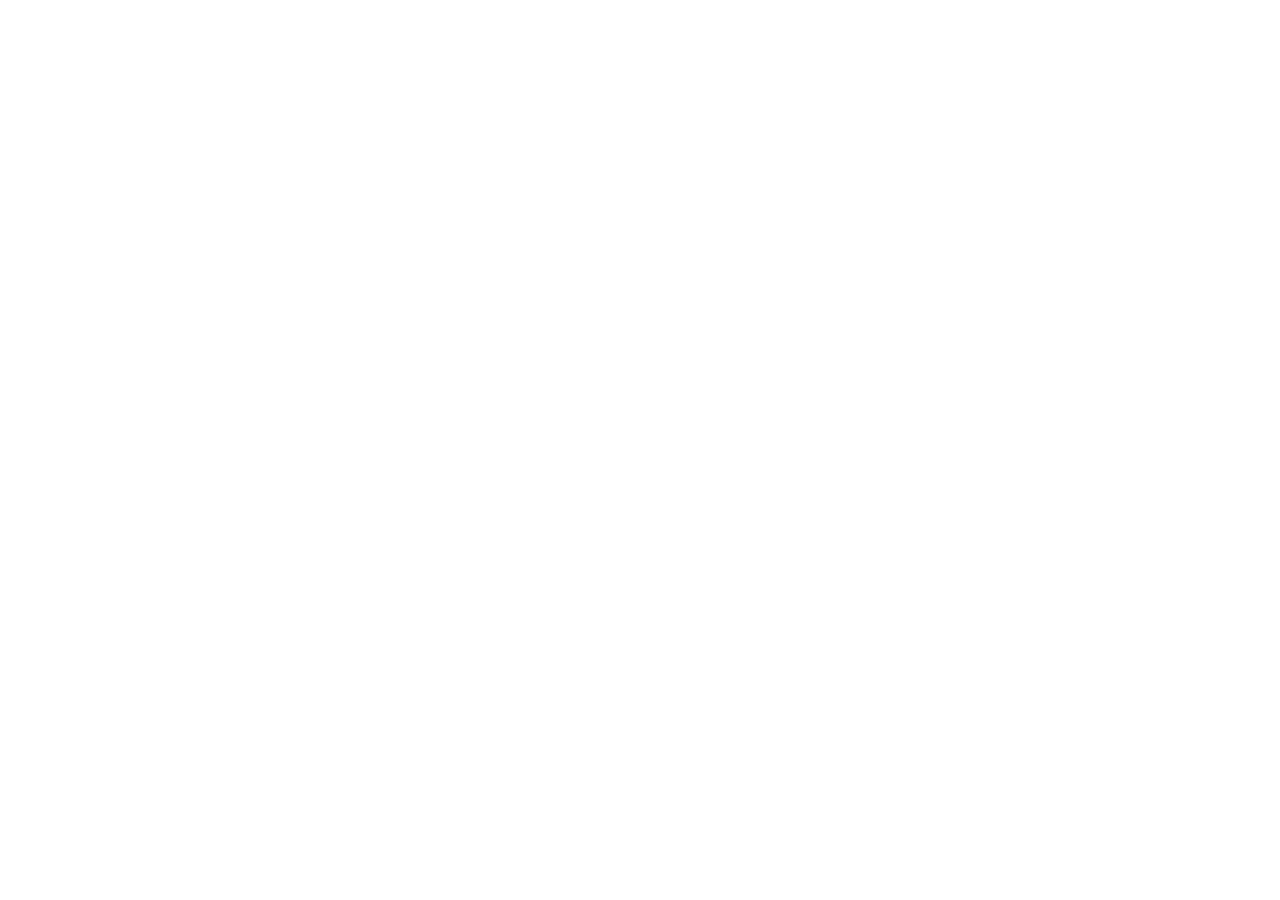
==== login.html @ bcc82eb4 "init project" ====
<!DOCTYPE html>
<html lang="zh-CN">

<head>
    <meta charset="UTF-8">
    <meta name="viewport" content="width=device-width, initial-scale=1.0">
    <title>Document</title>
</head>

<body>

</body>

</html>
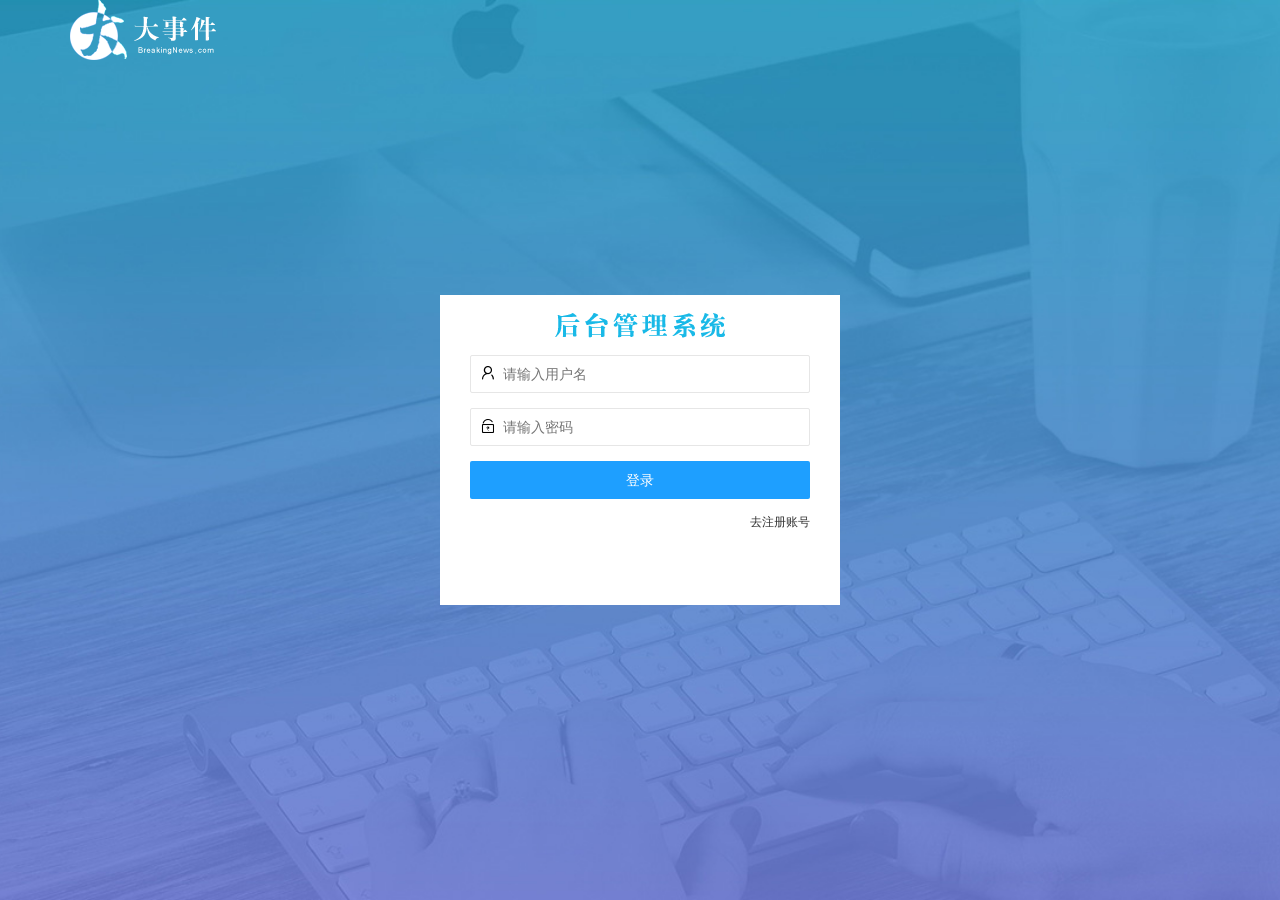
==== commit 9f2fa0ef: "创建注册登录界面" ====
--- a/login.html
+++ b/login.html
@@ -4,11 +4,78 @@
 <head>
     <meta charset="UTF-8">
     <meta name="viewport" content="width=device-width, initial-scale=1.0">
-    <title>Document</title>
+    <title>大事件-登录/注册</title>
+    <!-- 导入layui的样式表 -->
+    <link rel="stylesheet" href="/assets/lib/layui/css/layui.css">
+    <!-- 导入自己的样式表 -->
+    <link rel="stylesheet" href="/assets/css/login.css">
 </head>
 
 <body>
+    <!-- 头部的logo区域 -->
+    <div class="layui-main">
+        <img src="/assets/images/logo.png" alt="" />
+    </div>
+    <!-- 登录注册区域 -->
+    <div class="loginAndRegBox">
+        <div class="title-box"></div>
+        <!-- 登录的div -->
+        <div class="login-box">
+            <!-- 登录的表单 -->
+            <form class="layui-form" action="">
+                <!-- 用户名 -->
+                <div class="layui-form-item">
+                    <i class="layui-icon layui-icon-username"></i>
+                    <input type="text" name="username" required lay-verify="required" placeholder="请输入用户名" autocomplete="off" class="layui-input">
+                </div>
+                <!-- 密码框 -->
+                <div class="layui-form-item">
+                    <i class="layui-icon layui-icon-password"></i>
+                    <input type="password" name="password" required lay-verify="required" placeholder="请输入密码" autocomplete="off" class="layui-input">
+                </div>
+                <!-- 登录按钮 -->
+                <div class="layui-form-item">
+                    <button class="layui-btn layui-btn-fluid  layui-btn-normal" lay-submit>登录</button>
+                </div>
+                <div class="layui-form-item links">
+                    <a href="javascript:;" id="link_reg">去注册账号</a>
+                </div>
+            </form>
+        </div>
+        <!-- 注册的div -->
+        <div class="reg-box">
+            <!-- 注册的表单 -->
+            <form class="layui-form" action="">
+                <!-- 用户名 -->
+                <div class="layui-form-item">
+                    <i class="layui-icon layui-icon-username"></i>
+                    <input type="text" name="username" required lay-verify="required" placeholder="请输入用户名" autocomplete="off" class="layui-input">
+                </div>
+                <!-- 密码框 -->
+                <div class="layui-form-item">
+                    <i class="layui-icon layui-icon-password"></i>
+                    <input type="password" name="password" required lay-verify="required" placeholder="请输入密码" autocomplete="off" class="layui-input">
+                </div>
+                <!-- 密码确认框 -->
+                <div class="layui-form-item">
+                    <i class="layui-icon layui-icon-password"></i>
+                    <input type="password" name="repassword" required lay-verify="required" placeholder="再次确认密码" autocomplete="off" class="layui-input">
+                </div>
+                <!-- 注册按钮 -->
+                <div class="layui-form-item">
+                    <button class="layui-btn layui-btn-fluid  layui-btn-normal" lay-submit>注册</button>
+                </div>
+                <div class="layui-form-item links">
+                    <a href="javascript:;" id="link_login">去登录</a>
+                </div>
+            </form>
 
+        </div>
+    </div>
+    <!-- 引入jquery文件 -->
+    <script src="/assets/lib/jquery.js"></script>
+    <!-- 引入自己的javascript文件 -->
+    <script src="/assets/js/login.js"></script>
 </body>
 
 </html>
--- a/assets/lib/layui/css/layui.css
+++ b/assets/lib/layui/css/layui.css
@@ -0,0 +1,2 @@
+/** layui-v2.5.5 MIT License By https://www.layui.com */
+ .layui-inline,img{display:inline-block;vertical-align:middle}h1,h2,h3,h4,h5,h6{font-weight:400}.layui-edge,.layui-header,.layui-inline,.layui-main{position:relative}.layui-body,.layui-edge,.layui-elip{overflow:hidden}.layui-btn,.layui-edge,.layui-inline,img{vertical-align:middle}.layui-btn,.layui-disabled,.layui-icon,.layui-unselect{-moz-user-select:none;-webkit-user-select:none;-ms-user-select:none}.layui-elip,.layui-form-checkbox span,.layui-form-pane .layui-form-label{text-overflow:ellipsis;white-space:nowrap}.layui-breadcrumb,.layui-tree-btnGroup{visibility:hidden}blockquote,body,button,dd,div,dl,dt,form,h1,h2,h3,h4,h5,h6,input,li,ol,p,pre,td,textarea,th,ul{margin:0;padding:0;-webkit-tap-highlight-color:rgba(0,0,0,0)}a:active,a:hover{outline:0}img{border:none}li{list-style:none}table{border-collapse:collapse;border-spacing:0}h4,h5,h6{font-size:100%}button,input,optgroup,option,select,textarea{font-family:inherit;font-size:inherit;font-style:inherit;font-weight:inherit;outline:0}pre{white-space:pre-wrap;white-space:-moz-pre-wrap;white-space:-pre-wrap;white-space:-o-pre-wrap;word-wrap:break-word}body{line-height:24px;font:14px Helvetica Neue,Helvetica,PingFang SC,Tahoma,Arial,sans-serif}hr{height:1px;margin:10px 0;border:0;clear:both}a{color:#333;text-decoration:none}a:hover{color:#777}a cite{font-style:normal;*cursor:pointer}.layui-border-box,.layui-border-box *{box-sizing:border-box}.layui-box,.layui-box *{box-sizing:content-box}.layui-clear{clear:both;*zoom:1}.layui-clear:after{content:'\20';clear:both;*zoom:1;display:block;height:0}.layui-inline{*display:inline;*zoom:1}.layui-edge{display:inline-block;width:0;height:0;border-width:6px;border-style:dashed;border-color:transparent}.layui-edge-top{top:-4px;border-bottom-color:#999;border-bottom-style:solid}.layui-edge-right{border-left-color:#999;border-left-style:solid}.layui-edge-bottom{top:2px;border-top-color:#999;border-top-style:solid}.layui-edge-left{border-right-color:#999;border-right-style:solid}.layui-disabled,.layui-disabled:hover{color:#d2d2d2!important;cursor:not-allowed!important}.layui-circle{border-radius:100%}.layui-show{display:block!important}.layui-hide{display:none!important}@font-face{font-family:layui-icon;src:url(../font/iconfont.eot?v=250);src:url(../font/iconfont.eot?v=250#iefix) format('embedded-opentype'),url(../font/iconfont.woff2?v=250) format('woff2'),url(../font/iconfont.woff?v=250) format('woff'),url(../font/iconfont.ttf?v=250) format('truetype'),url(../font/iconfont.svg?v=250#layui-icon) format('svg')}.layui-icon{font-family:layui-icon!important;font-size:16px;font-style:normal;-webkit-font-smoothing:antialiased;-moz-osx-font-smoothing:grayscale}.layui-icon-reply-fill:before{content:"\e611"}.layui-icon-set-fill:before{content:"\e614"}.layui-icon-menu-fill:before{content:"\e60f"}.layui-icon-search:before{content:"\e615"}.layui-icon-share:before{content:"\e641"}.layui-icon-set-sm:before{content:"\e620"}.layui-icon-engine:before{content:"\e628"}.layui-icon-close:before{content:"\1006"}.layui-icon-close-fill:before{content:"\1007"}.layui-icon-chart-screen:before{content:"\e629"}.layui-icon-star:before{content:"\e600"}.layui-icon-circle-dot:before{content:"\e617"}.layui-icon-chat:before{content:"\e606"}.layui-icon-release:before{content:"\e609"}.layui-icon-list:before{content:"\e60a"}.layui-icon-chart:before{content:"\e62c"}.layui-icon-ok-circle:before{content:"\1005"}.layui-icon-layim-theme:before{content:"\e61b"}.layui-icon-table:before{content:"\e62d"}.layui-icon-right:before{content:"\e602"}.layui-icon-left:before{content:"\e603"}.layui-icon-cart-simple:before{content:"\e698"}.layui-icon-face-cry:before{content:"\e69c"}.layui-icon-face-smile:before{content:"\e6af"}.layui-icon-survey:before{content:"\e6b2"}.layui-icon-tree:before{content:"\e62e"}.layui-icon-upload-circle:before{content:"\e62f"}.layui-icon-add-circle:before{content:"\e61f"}.layui-icon-download-circle:before{content:"\e601"}.layui-icon-templeate-1:before{content:"\e630"}.layui-icon-util:before{content:"\e631"}.layui-icon-face-surprised:before{content:"\e664"}.layui-icon-edit:before{content:"\e642"}.layui-icon-speaker:before{content:"\e645"}.layui-icon-down:before{content:"\e61a"}.layui-icon-file:before{content:"\e621"}.layui-icon-layouts:before{content:"\e632"}.layui-icon-rate-half:before{content:"\e6c9"}.layui-icon-add-circle-fine:before{content:"\e608"}.layui-icon-prev-circle:before{content:"\e633"}.layui-icon-read:before{content:"\e705"}.layui-icon-404:before{content:"\e61c"}.layui-icon-carousel:before{content:"\e634"}.layui-icon-help:before{content:"\e607"}.layui-icon-code-circle:before{content:"\e635"}.layui-icon-water:before{content:"\e636"}.layui-icon-username:before{content:"\e66f"}.layui-icon-find-fill:before{content:"\e670"}.layui-icon-about:before{content:"\e60b"}.layui-icon-location:before{content:"\e715"}.layui-icon-up:before{content:"\e619"}.layui-icon-pause:before{content:"\e651"}.layui-icon-date:before{content:"\e637"}.layui-icon-layim-uploadfile:before{content:"\e61d"}.layui-icon-delete:before{content:"\e640"}.layui-icon-play:before{content:"\e652"}.layui-icon-top:before{content:"\e604"}.layui-icon-friends:before{content:"\e612"}.layui-icon-refresh-3:before{content:"\e9aa"}.layui-icon-ok:before{content:"\e605"}.layui-icon-layer:before{content:"\e638"}.layui-icon-face-smile-fine:before{content:"\e60c"}.layui-icon-dollar:before{content:"\e659"}.layui-icon-group:before{content:"\e613"}.layui-icon-layim-download:before{content:"\e61e"}.layui-icon-picture-fine:before{content:"\e60d"}.layui-icon-link:before{content:"\e64c"}.layui-icon-diamond:before{content:"\e735"}.layui-icon-log:before{content:"\e60e"}.layui-icon-rate-solid:before{content:"\e67a"}.layui-icon-fonts-del:before{content:"\e64f"}.layui-icon-unlink:before{content:"\e64d"}.layui-icon-fonts-clear:before{content:"\e639"}.layui-icon-triangle-r:before{content:"\e623"}.layui-icon-circle:before{content:"\e63f"}.layui-icon-radio:before{content:"\e643"}.layui-icon-align-center:before{content:"\e647"}.layui-icon-align-right:before{content:"\e648"}.layui-icon-align-left:before{content:"\e649"}.layui-icon-loading-1:before{content:"\e63e"}.layui-icon-return:before{content:"\e65c"}.layui-icon-fonts-strong:before{content:"\e62b"}.layui-icon-upload:before{content:"\e67c"}.layui-icon-dialogue:before{content:"\e63a"}.layui-icon-video:before{content:"\e6ed"}.layui-icon-headset:before{content:"\e6fc"}.layui-icon-cellphone-fine:before{content:"\e63b"}.layui-icon-add-1:before{content:"\e654"}.layui-icon-face-smile-b:before{content:"\e650"}.layui-icon-fonts-html:before{content:"\e64b"}.layui-icon-form:before{content:"\e63c"}.layui-icon-cart:before{content:"\e657"}.layui-icon-camera-fill:before{content:"\e65d"}.layui-icon-tabs:before{content:"\e62a"}.layui-icon-fonts-code:before{content:"\e64e"}.layui-icon-fire:before{content:"\e756"}.layui-icon-set:before{content:"\e716"}.layui-icon-fonts-u:before{content:"\e646"}.layui-icon-triangle-d:before{content:"\e625"}.layui-icon-tips:before{content:"\e702"}.layui-icon-picture:before{content:"\e64a"}.layui-icon-more-vertical:before{content:"\e671"}.layui-icon-flag:before{content:"\e66c"}.layui-icon-loading:before{content:"\e63d"}.layui-icon-fonts-i:before{content:"\e644"}.layui-icon-refresh-1:before{content:"\e666"}.layui-icon-rmb:before{content:"\e65e"}.layui-icon-home:before{content:"\e68e"}.layui-icon-user:before{content:"\e770"}.layui-icon-notice:before{content:"\e667"}.layui-icon-login-weibo:before{content:"\e675"}.layui-icon-voice:before{content:"\e688"}.layui-icon-upload-drag:before{content:"\e681"}.layui-icon-login-qq:before{content:"\e676"}.layui-icon-snowflake:before{content:"\e6b1"}.layui-icon-file-b:before{content:"\e655"}.layui-icon-template:before{content:"\e663"}.layui-icon-auz:before{content:"\e672"}.layui-icon-console:before{content:"\e665"}.layui-icon-app:before{content:"\e653"}.layui-icon-prev:before{content:"\e65a"}.layui-icon-website:before{content:"\e7ae"}.layui-icon-next:before{content:"\e65b"}.layui-icon-component:before{content:"\e857"}.layui-icon-more:before{content:"\e65f"}.layui-icon-login-wechat:before{content:"\e677"}.layui-icon-shrink-right:before{content:"\e668"}.layui-icon-spread-left:before{content:"\e66b"}.layui-icon-camera:before{content:"\e660"}.layui-icon-note:before{content:"\e66e"}.layui-icon-refresh:before{content:"\e669"}.layui-icon-female:before{content:"\e661"}.layui-icon-male:before{content:"\e662"}.layui-icon-password:before{content:"\e673"}.layui-icon-senior:before{content:"\e674"}.layui-icon-theme:before{content:"\e66a"}.layui-icon-tread:before{content:"\e6c5"}.layui-icon-praise:before{content:"\e6c6"}.layui-icon-star-fill:before{content:"\e658"}.layui-icon-rate:before{content:"\e67b"}.layui-icon-template-1:before{content:"\e656"}.layui-icon-vercode:before{content:"\e679"}.layui-icon-cellphone:before{content:"\e678"}.layui-icon-screen-full:before{content:"\e622"}.layui-icon-screen-restore:before{content:"\e758"}.layui-icon-cols:before{content:"\e610"}.layui-icon-export:before{content:"\e67d"}.layui-icon-print:before{content:"\e66d"}.layui-icon-slider:before{content:"\e714"}.layui-icon-addition:before{content:"\e624"}.layui-icon-subtraction:before{content:"\e67e"}.layui-icon-service:before{content:"\e626"}.layui-icon-transfer:before{content:"\e691"}.layui-main{width:1140px;margin:0 auto}.layui-header{z-index:1000;height:60px}.layui-header a:hover{transition:all .5s;-webkit-transition:all .5s}.layui-side{position:fixed;left:0;top:0;bottom:0;z-index:999;width:200px;overflow-x:hidden}.layui-side-scroll{position:relative;width:220px;height:100%;overflow-x:hidden}.layui-body{position:absolute;left:200px;right:0;top:0;bottom:0;z-index:998;width:auto;overflow-y:auto;box-sizing:border-box}.layui-layout-body{overflow:hidden}.layui-layout-admin .layui-header{background-color:#23262E}.layui-layout-admin .layui-side{top:60px;width:200px;overflow-x:hidden}.layui-layout-admin .layui-body{position:fixed;top:60px;bottom:44px}.layui-layout-admin .layui-main{width:auto;margin:0 15px}.layui-layout-admin .layui-footer{position:fixed;left:200px;right:0;bottom:0;height:44px;line-height:44px;padding:0 15px;background-color:#eee}.layui-layout-admin .layui-logo{position:absolute;left:0;top:0;width:200px;height:100%;line-height:60px;text-align:center;color:#009688;font-size:16px}.layui-layout-admin .layui-header .layui-nav{background:0 0}.layui-layout-left{position:absolute!important;left:200px;top:0}.layui-layout-right{position:absolute!important;right:0;top:0}.layui-container{position:relative;margin:0 auto;padding:0 15px;box-sizing:border-box}.layui-fluid{position:relative;margin:0 auto;padding:0 15px}.layui-row:after,.layui-row:before{content:'';display:block;clear:both}.layui-col-lg1,.layui-col-lg10,.layui-col-lg11,.layui-col-lg12,.layui-col-lg2,.layui-col-lg3,.layui-col-lg4,.layui-col-lg5,.layui-col-lg6,.layui-col-lg7,.layui-col-lg8,.layui-col-lg9,.layui-col-md1,.layui-col-md10,.layui-col-md11,.layui-col-md12,.layui-col-md2,.layui-col-md3,.layui-col-md4,.layui-col-md5,.layui-col-md6,.layui-col-md7,.layui-col-md8,.layui-col-md9,.layui-col-sm1,.layui-col-sm10,.layui-col-sm11,.layui-col-sm12,.layui-col-sm2,.layui-col-sm3,.layui-col-sm4,.layui-col-sm5,.layui-col-sm6,.layui-col-sm7,.layui-col-sm8,.layui-col-sm9,.layui-col-xs1,.layui-col-xs10,.layui-col-xs11,.layui-col-xs12,.layui-col-xs2,.layui-col-xs3,.layui-col-xs4,.layui-col-xs5,.layui-col-xs6,.layui-col-xs7,.layui-col-xs8,.layui-col-xs9{position:relative;display:block;box-sizing:border-box}.layui-col-xs1,.layui-col-xs10,.layui-col-xs11,.layui-col-xs12,.layui-col-xs2,.layui-col-xs3,.layui-col-xs4,.layui-col-xs5,.layui-col-xs6,.layui-col-xs7,.layui-col-xs8,.layui-col-xs9{float:left}.layui-col-xs1{width:8.33333333%}.layui-col-xs2{width:16.66666667%}.layui-col-xs3{width:25%}.layui-col-xs4{width:33.33333333%}.layui-col-xs5{width:41.66666667%}.layui-col-xs6{width:50%}.layui-col-xs7{width:58.33333333%}.layui-col-xs8{width:66.66666667%}.layui-col-xs9{width:75%}.layui-col-xs10{width:83.33333333%}.layui-col-xs11{width:91.66666667%}.layui-col-xs12{width:100%}.layui-col-xs-offset1{margin-left:8.33333333%}.layui-col-xs-offset2{margin-left:16.66666667%}.layui-col-xs-offset3{margin-left:25%}.layui-col-xs-offset4{margin-left:33.33333333%}.layui-col-xs-offset5{margin-left:41.66666667%}.layui-col-xs-offset6{margin-left:50%}.layui-col-xs-offset7{margin-left:58.33333333%}.layui-col-xs-offset8{margin-left:66.66666667%}.layui-col-xs-offset9{margin-left:75%}.layui-col-xs-offset10{margin-left:83.33333333%}.layui-col-xs-offset11{margin-left:91.66666667%}.layui-col-xs-offset12{margin-left:100%}@media screen and (max-width:768px){.layui-hide-xs{display:none!important}.layui-show-xs-block{display:block!important}.layui-show-xs-inline{display:inline!important}.layui-show-xs-inline-block{display:inline-block!important}}@media screen and (min-width:768px){.layui-container{width:750px}.layui-hide-sm{display:none!important}.layui-show-sm-block{display:block!important}.layui-show-sm-inline{display:inline!important}.layui-show-sm-inline-block{display:inline-block!important}.layui-col-sm1,.layui-col-sm10,.layui-col-sm11,.layui-col-sm12,.layui-col-sm2,.layui-col-sm3,.layui-col-sm4,.layui-col-sm5,.layui-col-sm6,.layui-col-sm7,.layui-col-sm8,.layui-col-sm9{float:left}.layui-col-sm1{width:8.33333333%}.layui-col-sm2{width:16.66666667%}.layui-col-sm3{width:25%}.layui-col-sm4{width:33.33333333%}.layui-col-sm5{width:41.66666667%}.layui-col-sm6{width:50%}.layui-col-sm7{width:58.33333333%}.layui-col-sm8{width:66.66666667%}.layui-col-sm9{width:75%}.layui-col-sm10{width:83.33333333%}.layui-col-sm11{width:91.66666667%}.layui-col-sm12{width:100%}.layui-col-sm-offset1{margin-left:8.33333333%}.layui-col-sm-offset2{margin-left:16.66666667%}.layui-col-sm-offset3{margin-left:25%}.layui-col-sm-offset4{margin-left:33.33333333%}.layui-col-sm-offset5{margin-left:41.66666667%}.layui-col-sm-offset6{margin-left:50%}.layui-col-sm-offset7{margin-left:58.33333333%}.layui-col-sm-offset8{margin-left:66.66666667%}.layui-col-sm-offset9{margin-left:75%}.layui-col-sm-offset10{margin-left:83.33333333%}.layui-col-sm-offset11{margin-left:91.66666667%}.layui-col-sm-offset12{margin-left:100%}}@media screen and (min-width:992px){.layui-container{width:970px}.layui-hide-md{display:none!important}.layui-show-md-block{display:block!important}.layui-show-md-inline{display:inline!important}.layui-show-md-inline-block{display:inline-block!important}.layui-col-md1,.layui-col-md10,.layui-col-md11,.layui-col-md12,.layui-col-md2,.layui-col-md3,.layui-col-md4,.layui-col-md5,.layui-col-md6,.layui-col-md7,.layui-col-md8,.layui-col-md9{float:left}.layui-col-md1{width:8.33333333%}.layui-col-md2{width:16.66666667%}.layui-col-md3{width:25%}.layui-col-md4{width:33.33333333%}.layui-col-md5{width:41.66666667%}.layui-col-md6{width:50%}.layui-col-md7{width:58.33333333%}.layui-col-md8{width:66.66666667%}.layui-col-md9{width:75%}.layui-col-md10{width:83.33333333%}.layui-col-md11{width:91.66666667%}.layui-col-md12{width:100%}.layui-col-md-offset1{margin-left:8.33333333%}.layui-col-md-offset2{margin-left:16.66666667%}.layui-col-md-offset3{margin-left:25%}.layui-col-md-offset4{margin-left:33.33333333%}.layui-col-md-offset5{margin-left:41.66666667%}.layui-col-md-offset6{margin-left:50%}.layui-col-md-offset7{margin-left:58.33333333%}.layui-col-md-offset8{margin-left:66.66666667%}.layui-col-md-offset9{margin-left:75%}.layui-col-md-offset10{margin-left:83.33333333%}.layui-col-md-offset11{margin-left:91.66666667%}.layui-col-md-offset12{margin-left:100%}}@media screen and (min-width:1200px){.layui-container{width:1170px}.layui-hide-lg{display:none!important}.layui-show-lg-block{display:block!important}.layui-show-lg-inline{display:inline!important}.layui-show-lg-inline-block{display:inline-block!important}.layui-col-lg1,.layui-col-lg10,.layui-col-lg11,.layui-col-lg12,.layui-col-lg2,.layui-col-lg3,.layui-col-lg4,.layui-col-lg5,.layui-col-lg6,.layui-col-lg7,.layui-col-lg8,.layui-col-lg9{float:left}.layui-col-lg1{width:8.33333333%}.layui-col-lg2{width:16.66666667%}.layui-col-lg3{width:25%}.layui-col-lg4{width:33.33333333%}.layui-col-lg5{width:41.66666667%}.layui-col-lg6{width:50%}.layui-col-lg7{width:58.33333333%}.layui-col-lg8{width:66.66666667%}.layui-col-lg9{width:75%}.layui-col-lg10{width:83.33333333%}.layui-col-lg11{width:91.66666667%}.layui-col-lg12{width:100%}.layui-col-lg-offset1{margin-left:8.33333333%}.layui-col-lg-offset2{margin-left:16.66666667%}.layui-col-lg-offset3{margin-left:25%}.layui-col-lg-offset4{margin-left:33.33333333%}.layui-col-lg-offset5{margin-left:41.66666667%}.layui-col-lg-offset6{margin-left:50%}.layui-col-lg-offset7{margin-left:58.33333333%}.layui-col-lg-offset8{margin-left:66.66666667%}.layui-col-lg-offset9{margin-left:75%}.layui-col-lg-offset10{margin-left:83.33333333%}.layui-col-lg-offset11{margin-left:91.66666667%}.layui-col-lg-offset12{margin-left:100%}}.layui-col-space1{margin:-.5px}.layui-col-space1>*{padding:.5px}.layui-col-space3{margin:-1.5px}.layui-col-space3>*{padding:1.5px}.layui-col-space5{margin:-2.5px}.layui-col-space5>*{padding:2.5px}.layui-col-space8{margin:-3.5px}.layui-col-space8>*{padding:3.5px}.layui-col-space10{margin:-5px}.layui-col-space10>*{padding:5px}.layui-col-space12{margin:-6px}.layui-col-space12>*{padding:6px}.layui-col-space15{margin:-7.5px}.layui-col-space15>*{padding:7.5px}.layui-col-space18{margin:-9px}.layui-col-space18>*{padding:9px}.layui-col-space20{margin:-10px}.layui-col-space20>*{padding:10px}.layui-col-space22{margin:-11px}.layui-col-space22>*{padding:11px}.layui-col-space25{margin:-12.5px}.layui-col-space25>*{padding:12.5px}.layui-col-space30{margin:-15px}.layui-col-space30>*{padding:15px}.layui-btn,.layui-input,.layui-select,.layui-textarea,.layui-upload-button{outline:0;-webkit-appearance:none;transition:all .3s;-webkit-transition:all .3s;box-sizing:border-box}.layui-elem-quote{margin-bottom:10px;padding:15px;line-height:22px;border-left:5px solid #009688;border-radius:0 2px 2px 0;background-color:#f2f2f2}.layui-quote-nm{border-style:solid;border-width:1px 1px 1px 5px;background:0 0}.layui-elem-field{margin-bottom:10px;padding:0;border-width:1px;border-style:solid}.layui-elem-field legend{margin-left:20px;padding:0 10px;font-size:20px;font-weight:300}.layui-field-title{margin:10px 0 20px;border-width:1px 0 0}.layui-field-box{padding:10px 15px}.layui-field-title .layui-field-box{padding:10px 0}.layui-progress{position:relative;height:6px;border-radius:20px;background-color:#e2e2e2}.layui-progress-bar{position:absolute;left:0;top:0;width:0;max-width:100%;height:6px;border-radius:20px;text-align:right;background-color:#5FB878;transition:all .3s;-webkit-transition:all .3s}.layui-progress-big,.layui-progress-big .layui-progress-bar{height:18px;line-height:18px}.layui-progress-text{position:relative;top:-20px;line-height:18px;font-size:12px;color:#666}.layui-progress-big .layui-progress-text{position:static;padding:0 10px;color:#fff}.layui-collapse{border-width:1px;border-style:solid;border-radius:2px}.layui-colla-content,.layui-colla-item{border-top-width:1px;border-top-style:solid}.layui-colla-item:first-child{border-top:none}.layui-colla-title{position:relative;height:42px;line-height:42px;padding:0 15px 0 35px;color:#333;background-color:#f2f2f2;cursor:pointer;font-size:14px;overflow:hidden}.layui-colla-content{display:none;padding:10px 15px;line-height:22px;color:#666}.layui-colla-icon{position:absolute;left:15px;top:0;font-size:14px}.layui-card{margin-bottom:15px;border-radius:2px;background-color:#fff;box-shadow:0 1px 2px 0 rgba(0,0,0,.05)}.layui-card:last-child{margin-bottom:0}.layui-card-header{position:relative;height:42px;line-height:42px;padding:0 15px;border-bottom:1px solid #f6f6f6;color:#333;border-radius:2px 2px 0 0;font-size:14px}.layui-bg-black,.layui-bg-blue,.layui-bg-cyan,.layui-bg-green,.layui-bg-orange,.layui-bg-red{color:#fff!important}.layui-card-body{position:relative;padding:10px 15px;line-height:24px}.layui-card-body[pad15]{padding:15px}.layui-card-body[pad20]{padding:20px}.layui-card-body .layui-table{margin:5px 0}.layui-card .layui-tab{margin:0}.layui-panel-window{position:relative;padding:15px;border-radius:0;border-top:5px solid #E6E6E6;background-color:#fff}.layui-auxiliar-moving{position:fixed;left:0;right:0;top:0;bottom:0;width:100%;height:100%;background:0 0;z-index:9999999999}.layui-form-label,.layui-form-mid,.layui-form-select,.layui-input-block,.layui-input-inline,.layui-textarea{position:relative}.layui-bg-red{background-color:#FF5722!important}.layui-bg-orange{background-color:#FFB800!important}.layui-bg-green{background-color:#009688!important}.layui-bg-cyan{background-color:#2F4056!important}.layui-bg-blue{background-color:#1E9FFF!important}.layui-bg-black{background-color:#393D49!important}.layui-bg-gray{background-color:#eee!important;color:#666!important}.layui-badge-rim,.layui-colla-content,.layui-colla-item,.layui-collapse,.layui-elem-field,.layui-form-pane .layui-form-item[pane],.layui-form-pane .layui-form-label,.layui-input,.layui-layedit,.layui-layedit-tool,.layui-quote-nm,.layui-select,.layui-tab-bar,.layui-tab-card,.layui-tab-title,.layui-tab-title .layui-this:after,.layui-textarea{border-color:#e6e6e6}.layui-timeline-item:before,hr{background-color:#e6e6e6}.layui-text{line-height:22px;font-size:14px;color:#666}.layui-text h1,.layui-text h2,.layui-text h3{font-weight:500;color:#333}.layui-text h1{font-size:30px}.layui-text h2{font-size:24px}.layui-text h3{font-size:18px}.layui-text a:not(.layui-btn){color:#01AAED}.layui-text a:not(.layui-btn):hover{text-decoration:underline}.layui-text ul{padding:5px 0 5px 15px}.layui-text ul li{margin-top:5px;list-style-type:disc}.layui-text em,.layui-word-aux{color:#999!important;padding:0 5px!important}.layui-btn{display:inline-block;height:38px;line-height:38px;padding:0 18px;background-color:#009688;color:#fff;white-space:nowrap;text-align:center;font-size:14px;border:none;border-radius:2px;cursor:pointer}.layui-btn:hover{opacity:.8;filter:alpha(opacity=80);color:#fff}.layui-btn:active{opacity:1;filter:alpha(opacity=100)}.layui-btn+.layui-btn{margin-left:10px}.layui-btn-container{font-size:0}.layui-btn-container .layui-btn{margin-right:10px;margin-bottom:10px}.layui-btn-container .layui-btn+.layui-btn{margin-left:0}.layui-table .layui-btn-container .layui-btn{margin-bottom:9px}.layui-btn-radius{border-radius:100px}.layui-btn .layui-icon{margin-right:3px;font-size:18px;vertical-align:bottom;vertical-align:middle\9}.layui-btn-primary{border:1px solid #C9C9C9;background-color:#fff;color:#555}.layui-btn-primary:hover{border-color:#009688;color:#333}.layui-btn-normal{background-color:#1E9FFF}.layui-btn-warm{background-color:#FFB800}.layui-btn-danger{background-color:#FF5722}.layui-btn-checked{background-color:#5FB878}.layui-btn-disabled,.layui-btn-disabled:active,.layui-btn-disabled:hover{border:1px solid #e6e6e6;background-color:#FBFBFB;color:#C9C9C9;cursor:not-allowed;opacity:1}.layui-btn-lg{height:44px;line-height:44px;padding:0 25px;font-size:16px}.layui-btn-sm{height:30px;line-height:30px;padding:0 10px;font-size:12px}.layui-btn-sm i{font-size:16px!important}.layui-btn-xs{height:22px;line-height:22px;padding:0 5px;font-size:12px}.layui-btn-xs i{font-size:14px!important}.layui-btn-group{display:inline-block;vertical-align:middle;font-size:0}.layui-btn-group .layui-btn{margin-left:0!important;margin-right:0!important;border-left:1px solid rgba(255,255,255,.5);border-radius:0}.layui-btn-group .layui-btn-primary{border-left:none}.layui-btn-group .layui-btn-primary:hover{border-color:#C9C9C9;color:#009688}.layui-btn-group .layui-btn:first-child{border-left:none;border-radius:2px 0 0 2px}.layui-btn-group .layui-btn-primary:first-child{border-left:1px solid #c9c9c9}.layui-btn-group .layui-btn:last-child{border-radius:0 2px 2px 0}.layui-btn-group .layui-btn+.layui-btn{margin-left:0}.layui-btn-group+.layui-btn-group{margin-left:10px}.layui-btn-fluid{width:100%}.layui-input,.layui-select,.layui-textarea{height:38px;line-height:1.3;line-height:38px\9;border-width:1px;border-style:solid;background-color:#fff;border-radius:2px}.layui-input::-webkit-input-placeholder,.layui-select::-webkit-input-placeholder,.layui-textarea::-webkit-input-placeholder{line-height:1.3}.layui-input,.layui-textarea{display:block;width:100%;padding-left:10px}.layui-input:hover,.layui-textarea:hover{border-color:#D2D2D2!important}.layui-input:focus,.layui-textarea:focus{border-color:#C9C9C9!important}.layui-textarea{min-height:100px;height:auto;line-height:20px;padding:6px 10px;resize:vertical}.layui-select{padding:0 10px}.layui-form input[type=checkbox],.layui-form input[type=radio],.layui-form select{display:none}.layui-form [lay-ignore]{display:initial}.layui-form-item{margin-bottom:15px;clear:both;*zoom:1}.layui-form-item:after{content:'\20';clear:both;*zoom:1;display:block;height:0}.layui-form-label{float:left;display:block;padding:9px 15px;width:80px;font-weight:400;line-height:20px;text-align:right}.layui-form-label-col{display:block;float:none;padding:9px 0;line-height:20px;text-align:left}.layui-form-item .layui-inline{margin-bottom:5px;margin-right:10px}.layui-input-block{margin-left:110px;min-height:36px}.layui-input-inline{display:inline-block;vertical-align:middle}.layui-form-item .layui-input-inline{float:left;width:190px;margin-right:10px}.layui-form-text .layui-input-inline{width:auto}.layui-form-mid{float:left;display:block;padding:9px 0!important;line-height:20px;margin-right:10px}.layui-form-danger+.layui-form-select .layui-input,.layui-form-danger:focus{border-color:#FF5722!important}.layui-form-select .layui-input{padding-right:30px;cursor:pointer}.layui-form-select .layui-edge{position:absolute;right:10px;top:50%;margin-top:-3px;cursor:pointer;border-width:6px;border-top-color:#c2c2c2;border-top-style:solid;transition:all .3s;-webkit-transition:all .3s}.layui-form-select dl{display:none;position:absolute;left:0;top:42px;padding:5px 0;z-index:899;min-width:100%;border:1px solid #d2d2d2;max-height:300px;overflow-y:auto;background-color:#fff;border-radius:2px;box-shadow:0 2px 4px rgba(0,0,0,.12);box-sizing:border-box}.layui-form-select dl dd,.layui-form-select dl dt{padding:0 10px;line-height:36px;white-space:nowrap;overflow:hidden;text-overflow:ellipsis}.layui-form-select dl dt{font-size:12px;color:#999}.layui-form-select dl dd{cursor:pointer}.layui-form-select dl dd:hover{background-color:#f2f2f2;-webkit-transition:.5s all;transition:.5s all}.layui-form-select .layui-select-group dd{padding-left:20px}.layui-form-select dl dd.layui-select-tips{padding-left:10px!important;color:#999}.layui-form-select dl dd.layui-this{background-color:#5FB878;color:#fff}.layui-form-checkbox,.layui-form-select dl dd.layui-disabled{background-color:#fff}.layui-form-selected dl{display:block}.layui-form-checkbox,.layui-form-checkbox *,.layui-form-switch{display:inline-block;vertical-align:middle}.layui-form-selected .layui-edge{margin-top:-9px;-webkit-transform:rotate(180deg);transform:rotate(180deg);margin-top:-3px\9}:root .layui-form-selected .layui-edge{margin-top:-9px\0/IE9}.layui-form-selectup dl{top:auto;bottom:42px}.layui-select-none{margin:5px 0;text-align:center;color:#999}.layui-select-disabled .layui-disabled{border-color:#eee!important}.layui-select-disabled .layui-edge{border-top-color:#d2d2d2}.layui-form-checkbox{position:relative;height:30px;line-height:30px;margin-right:10px;padding-right:30px;cursor:pointer;font-size:0;-webkit-transition:.1s linear;transition:.1s linear;box-sizing:border-box}.layui-form-checkbox span{padding:0 10px;height:100%;font-size:14px;border-radius:2px 0 0 2px;background-color:#d2d2d2;color:#fff;overflow:hidden}.layui-form-checkbox:hover span{background-color:#c2c2c2}.layui-form-checkbox i{position:absolute;right:0;top:0;width:30px;height:28px;border:1px solid #d2d2d2;border-left:none;border-radius:0 2px 2px 0;color:#fff;font-size:20px;text-align:center}.layui-form-checkbox:hover i{border-color:#c2c2c2;color:#c2c2c2}.layui-form-checked,.layui-form-checked:hover{border-color:#5FB878}.layui-form-checked span,.layui-form-checked:hover span{background-color:#5FB878}.layui-form-checked i,.layui-form-checked:hover i{color:#5FB878}.layui-form-item .layui-form-checkbox{margin-top:4px}.layui-form-checkbox[lay-skin=primary]{height:auto!important;line-height:normal!important;min-width:18px;min-height:18px;border:none!important;margin-right:0;padding-left:28px;padding-right:0;background:0 0}.layui-form-checkbox[lay-skin=primary] span{padding-left:0;padding-right:15px;line-height:18px;background:0 0;color:#666}.layui-form-checkbox[lay-skin=primary] i{right:auto;left:0;width:16px;height:16px;line-height:16px;border:1px solid #d2d2d2;font-size:12px;border-radius:2px;background-color:#fff;-webkit-transition:.1s linear;transition:.1s linear}.layui-form-checkbox[lay-skin=primary]:hover i{border-color:#5FB878;color:#fff}.layui-form-checked[lay-skin=primary] i{border-color:#5FB878!important;background-color:#5FB878;color:#fff}.layui-checkbox-disbaled[lay-skin=primary] span{background:0 0!important;color:#c2c2c2}.layui-checkbox-disbaled[lay-skin=primary]:hover i{border-color:#d2d2d2}.layui-form-item .layui-form-checkbox[lay-skin=primary]{margin-top:10px}.layui-form-switch{position:relative;height:22px;line-height:22px;min-width:35px;padding:0 5px;margin-top:8px;border:1px solid #d2d2d2;border-radius:20px;cursor:pointer;background-color:#fff;-webkit-transition:.1s linear;transition:.1s linear}.layui-form-switch i{position:absolute;left:5px;top:3px;width:16px;height:16px;border-radius:20px;background-color:#d2d2d2;-webkit-transition:.1s linear;transition:.1s linear}.layui-form-switch em{position:relative;top:0;width:25px;margin-left:21px;padding:0!important;text-align:center!important;color:#999!important;font-style:normal!important;font-size:12px}.layui-form-onswitch{border-color:#5FB878;background-color:#5FB878}.layui-checkbox-disbaled,.layui-checkbox-disbaled i{border-color:#e2e2e2!important}.layui-form-onswitch i{left:100%;margin-left:-21px;background-color:#fff}.layui-form-onswitch em{margin-left:5px;margin-right:21px;color:#fff!important}.layui-checkbox-disbaled span{background-color:#e2e2e2!important}.layui-checkbox-disbaled:hover i{color:#fff!important}[lay-radio]{display:none}.layui-form-radio,.layui-form-radio *{display:inline-block;vertical-align:middle}.layui-form-radio{line-height:28px;margin:6px 10px 0 0;padding-right:10px;cursor:pointer;font-size:0}.layui-form-radio *{font-size:14px}.layui-form-radio>i{margin-right:8px;font-size:22px;color:#c2c2c2}.layui-form-radio>i:hover,.layui-form-radioed>i{color:#5FB878}.layui-radio-disbaled>i{color:#e2e2e2!important}.layui-form-pane .layui-form-label{width:110px;padding:8px 15px;height:38px;line-height:20px;border-width:1px;border-style:solid;border-radius:2px 0 0 2px;text-align:center;background-color:#FBFBFB;overflow:hidden;box-sizing:border-box}.layui-form-pane .layui-input-inline{margin-left:-1px}.layui-form-pane .layui-input-block{margin-left:110px;left:-1px}.layui-form-pane .layui-input{border-radius:0 2px 2px 0}.layui-form-pane .layui-form-text .layui-form-label{float:none;width:100%;border-radius:2px;box-sizing:border-box;text-align:left}.layui-form-pane .layui-form-text .layui-input-inline{display:block;margin:0;top:-1px;clear:both}.layui-form-pane .layui-form-text .layui-input-block{margin:0;left:0;top:-1px}.layui-form-pane .layui-form-text .layui-textarea{min-height:100px;border-radius:0 0 2px 2px}.layui-form-pane .layui-form-checkbox{margin:4px 0 4px 10px}.layui-form-pane .layui-form-radio,.layui-form-pane .layui-form-switch{margin-top:6px;margin-left:10px}.layui-form-pane .layui-form-item[pane]{position:relative;border-width:1px;border-style:solid}.layui-form-pane .layui-form-item[pane] .layui-form-label{position:absolute;left:0;top:0;height:100%;border-width:0 1px 0 0}.layui-form-pane .layui-form-item[pane] .layui-input-inline{margin-left:110px}@media screen and (max-width:450px){.layui-form-item .layui-form-label{text-overflow:ellipsis;overflow:hidden;white-space:nowrap}.layui-form-item .layui-inline{display:block;margin-right:0;margin-bottom:20px;clear:both}.layui-form-item .layui-inline:after{content:'\20';clear:both;display:block;height:0}.layui-form-item .layui-input-inline{display:block;float:none;left:-3px;width:auto;margin:0 0 10px 112px}.layui-form-item .layui-input-inline+.layui-form-mid{margin-left:110px;top:-5px;padding:0}.layui-form-item .layui-form-checkbox{margin-right:5px;margin-bottom:5px}}.layui-layedit{border-width:1px;border-style:solid;border-radius:2px}.layui-layedit-tool{padding:3px 5px;border-bottom-width:1px;border-bottom-style:solid;font-size:0}.layedit-tool-fixed{position:fixed;top:0;border-top:1px solid #e2e2e2}.layui-layedit-tool .layedit-tool-mid,.layui-layedit-tool .layui-icon{display:inline-block;vertical-align:middle;text-align:center;font-size:14px}.layui-layedit-tool .layui-icon{position:relative;width:32px;height:30px;line-height:30px;margin:3px 5px;color:#777;cursor:pointer;border-radius:2px}.layui-layedit-tool .layui-icon:hover{color:#393D49}.layui-layedit-tool .layui-icon:active{color:#000}.layui-layedit-tool .layedit-tool-active{background-color:#e2e2e2;color:#000}.layui-layedit-tool .layui-disabled,.layui-layedit-tool .layui-disabled:hover{color:#d2d2d2;cursor:not-allowed}.layui-layedit-tool .layedit-tool-mid{width:1px;height:18px;margin:0 10px;background-color:#d2d2d2}.layedit-tool-html{width:50px!important;font-size:30px!important}.layedit-tool-b,.layedit-tool-code,.layedit-tool-help{font-size:16px!important}.layedit-tool-d,.layedit-tool-face,.layedit-tool-image,.layedit-tool-unlink{font-size:18px!important}.layedit-tool-image input{position:absolute;font-size:0;left:0;top:0;width:100%;height:100%;opacity:.01;filter:Alpha(opacity=1);cursor:pointer}.layui-layedit-iframe iframe{display:block;width:100%}#LAY_layedit_code{overflow:hidden}.layui-laypage{display:inline-block;*display:inline;*zoom:1;vertical-align:middle;margin:10px 0;font-size:0}.layui-laypage>a:first-child,.layui-laypage>a:first-child em{border-radius:2px 0 0 2px}.layui-laypage>a:last-child,.layui-laypage>a:last-child em{border-radius:0 2px 2px 0}.layui-laypage>:first-child{margin-left:0!important}.layui-laypage>:last-child{margin-right:0!important}.layui-laypage a,.layui-laypage button,.layui-laypage input,.layui-laypage select,.layui-laypage span{border:1px solid #e2e2e2}.layui-laypage a,.layui-laypage span{display:inline-block;*display:inline;*zoom:1;vertical-align:middle;padding:0 15px;height:28px;line-height:28px;margin:0 -1px 5px 0;background-color:#fff;color:#333;font-size:12px}.layui-flow-more a *,.layui-laypage input,.layui-table-view select[lay-ignore]{display:inline-block}.layui-laypage a:hover{color:#009688}.layui-laypage em{font-style:normal}.layui-laypage .layui-laypage-spr{color:#999;font-weight:700}.layui-laypage a{text-decoration:none}.layui-laypage .layui-laypage-curr{position:relative}.layui-laypage .layui-laypage-curr em{position:relative;color:#fff}.layui-laypage .layui-laypage-curr .layui-laypage-em{position:absolute;left:-1px;top:-1px;padding:1px;width:100%;height:100%;background-color:#009688}.layui-laypage-em{border-radius:2px}.layui-laypage-next em,.layui-laypage-prev em{font-family:Sim sun;font-size:16px}.layui-laypage .layui-laypage-count,.layui-laypage .layui-laypage-limits,.layui-laypage .layui-laypage-refresh,.layui-laypage .layui-laypage-skip{margin-left:10px;margin-right:10px;padding:0;border:none}.layui-laypage .layui-laypage-limits,.layui-laypage .layui-laypage-refresh{vertical-align:top}.layui-laypage .layui-laypage-refresh i{font-size:18px;cursor:pointer}.layui-laypage select{height:22px;padding:3px;border-radius:2px;cursor:pointer}.layui-laypage .layui-laypage-skip{height:30px;line-height:30px;color:#999}.layui-laypage button,.layui-laypage input{height:30px;line-height:30px;border-radius:2px;vertical-align:top;background-color:#fff;box-sizing:border-box}.layui-laypage input{width:40px;margin:0 10px;padding:0 3px;text-align:center}.layui-laypage input:focus,.layui-laypage select:focus{border-color:#009688!important}.layui-laypage button{margin-left:10px;padding:0 10px;cursor:pointer}.layui-table,.layui-table-view{margin:10px 0}.layui-flow-more{margin:10px 0;text-align:center;color:#999;font-size:14px}.layui-flow-more a{height:32px;line-height:32px}.layui-flow-more a *{vertical-align:top}.layui-flow-more a cite{padding:0 20px;border-radius:3px;background-color:#eee;color:#333;font-style:normal}.layui-flow-more a cite:hover{opacity:.8}.layui-flow-more a i{font-size:30px;color:#737383}.layui-table{width:100%;background-color:#fff;color:#666}.layui-table tr{transition:all .3s;-webkit-transition:all .3s}.layui-table th{text-align:left;font-weight:400}.layui-table tbody tr:hover,.layui-table thead tr,.layui-table-click,.layui-table-header,.layui-table-hover,.layui-table-mend,.layui-table-patch,.layui-table-tool,.layui-table-total,.layui-table-total tr,.layui-table[lay-even] tr:nth-child(even){background-color:#f2f2f2}.layui-table td,.layui-table th,.layui-table-col-set,.layui-table-fixed-r,.layui-table-grid-down,.layui-table-header,.layui-table-page,.layui-table-tips-main,.layui-table-tool,.layui-table-total,.layui-table-view,.layui-table[lay-skin=line],.layui-table[lay-skin=row]{border-width:1px;border-style:solid;border-color:#e6e6e6}.layui-table td,.layui-table th{position:relative;padding:9px 15px;min-height:20px;line-height:20px;font-size:14px}.layui-table[lay-skin=line] td,.layui-table[lay-skin=line] th{border-width:0 0 1px}.layui-table[lay-skin=row] td,.layui-table[lay-skin=row] th{border-width:0 1px 0 0}.layui-table[lay-skin=nob] td,.layui-table[lay-skin=nob] th{border:none}.layui-table img{max-width:100px}.layui-table[lay-size=lg] td,.layui-table[lay-size=lg] th{padding:15px 30px}.layui-table-view .layui-table[lay-size=lg] .layui-table-cell{height:40px;line-height:40px}.layui-table[lay-size=sm] td,.layui-table[lay-size=sm] th{font-size:12px;padding:5px 10px}.layui-table-view .layui-table[lay-size=sm] .layui-table-cell{height:20px;line-height:20px}.layui-table[lay-data]{display:none}.layui-table-box{position:relative;overflow:hidden}.layui-table-view .layui-table{position:relative;width:auto;margin:0}.layui-table-view .layui-table[lay-skin=line]{border-width:0 1px 0 0}.layui-table-view .layui-table[lay-skin=row]{border-width:0 0 1px}.layui-table-view .layui-table td,.layui-table-view .layui-table th{padding:5px 0;border-top:none;border-left:none}.layui-table-view .layui-table th.layui-unselect .layui-table-cell span{cursor:pointer}.layui-table-view .layui-table td{cursor:default}.layui-table-view .layui-table td[data-edit=text]{cursor:text}.layui-table-view .layui-form-checkbox[lay-skin=primary] i{width:18px;height:18px}.layui-table-view .layui-form-radio{line-height:0;padding:0}.layui-table-view .layui-form-radio>i{margin:0;font-size:20px}.layui-table-init{position:absolute;left:0;top:0;width:100%;height:100%;text-align:center;z-index:110}.layui-table-init .layui-icon{position:absolute;left:50%;top:50%;margin:-15px 0 0 -15px;font-size:30px;color:#c2c2c2}.layui-table-header{border-width:0 0 1px;overflow:hidden}.layui-table-header .layui-table{margin-bottom:-1px}.layui-table-tool .layui-inline[lay-event]{position:relative;width:26px;height:26px;padding:5px;line-height:16px;margin-right:10px;text-align:center;color:#333;border:1px solid #ccc;cursor:pointer;-webkit-transition:.5s all;transition:.5s all}.layui-table-tool .layui-inline[lay-event]:hover{border:1px solid #999}.layui-table-tool-temp{padding-right:120px}.layui-table-tool-self{position:absolute;right:17px;top:10px}.layui-table-tool .layui-table-tool-self .layui-inline[lay-event]{margin:0 0 0 10px}.layui-table-tool-panel{position:absolute;top:29px;left:-1px;padding:5px 0;min-width:150px;min-height:40px;border:1px solid #d2d2d2;text-align:left;overflow-y:auto;background-color:#fff;box-shadow:0 2px 4px rgba(0,0,0,.12)}.layui-table-cell,.layui-table-tool-panel li{overflow:hidden;text-overflow:ellipsis;white-space:nowrap}.layui-table-tool-panel li{padding:0 10px;line-height:30px;-webkit-transition:.5s all;transition:.5s all}.layui-table-tool-panel li .layui-form-checkbox[lay-skin=primary]{width:100%;padding-left:28px}.layui-table-tool-panel li:hover{background-color:#f2f2f2}.layui-table-tool-panel li .layui-form-checkbox[lay-skin=primary] i{position:absolute;left:0;top:0}.layui-table-tool-panel li .layui-form-checkbox[lay-skin=primary] span{padding:0}.layui-table-tool .layui-table-tool-self .layui-table-tool-panel{left:auto;right:-1px}.layui-table-col-set{position:absolute;right:0;top:0;width:20px;height:100%;border-width:0 0 0 1px;background-color:#fff}.layui-table-sort{width:10px;height:20px;margin-left:5px;cursor:pointer!important}.layui-table-sort .layui-edge{position:absolute;left:5px;border-width:5px}.layui-table-sort .layui-table-sort-asc{top:3px;border-top:none;border-bottom-style:solid;border-bottom-color:#b2b2b2}.layui-table-sort .layui-table-sort-asc:hover{border-bottom-color:#666}.layui-table-sort .layui-table-sort-desc{bottom:5px;border-bottom:none;border-top-style:solid;border-top-color:#b2b2b2}.layui-table-sort .layui-table-sort-desc:hover{border-top-color:#666}.layui-table-sort[lay-sort=asc] .layui-table-sort-asc{border-bottom-color:#000}.layui-table-sort[lay-sort=desc] .layui-table-sort-desc{border-top-color:#000}.layui-table-cell{height:28px;line-height:28px;padding:0 15px;position:relative;box-sizing:border-box}.layui-table-cell .layui-form-checkbox[lay-skin=primary]{top:-1px;padding:0}.layui-table-cell .layui-table-link{color:#01AAED}.laytable-cell-checkbox,.laytable-cell-numbers,.laytable-cell-radio,.laytable-cell-space{padding:0;text-align:center}.layui-table-body{position:relative;overflow:auto;margin-right:-1px;margin-bottom:-1px}.layui-table-body .layui-none{line-height:26px;padding:15px;text-align:center;color:#999}.layui-table-fixed{position:absolute;left:0;top:0;z-index:101}.layui-table-fixed .layui-table-body{overflow:hidden}.layui-table-fixed-l{box-shadow:0 -1px 8px rgba(0,0,0,.08)}.layui-table-fixed-r{left:auto;right:-1px;border-width:0 0 0 1px;box-shadow:-1px 0 8px rgba(0,0,0,.08)}.layui-table-fixed-r .layui-table-header{position:relative;overflow:visible}.layui-table-mend{position:absolute;right:-49px;top:0;height:100%;width:50px}.layui-table-tool{position:relative;z-index:890;width:100%;min-height:50px;line-height:30px;padding:10px 15px;border-width:0 0 1px}.layui-table-tool .layui-btn-container{margin-bottom:-10px}.layui-table-page,.layui-table-total{border-width:1px 0 0;margin-bottom:-1px;overflow:hidden}.layui-table-page{position:relative;width:100%;padding:7px 7px 0;height:41px;font-size:12px;white-space:nowrap}.layui-table-page>div{height:26px}.layui-table-page .layui-laypage{margin:0}.layui-table-page .layui-laypage a,.layui-table-page .layui-laypage span{height:26px;line-height:26px;margin-bottom:10px;border:none;background:0 0}.layui-table-page .layui-laypage a,.layui-table-page .layui-laypage span.layui-laypage-curr{padding:0 12px}.layui-table-page .layui-laypage span{margin-left:0;padding:0}.layui-table-page .layui-laypage .layui-laypage-prev{margin-left:-7px!important}.layui-table-page .layui-laypage .layui-laypage-curr .layui-laypage-em{left:0;top:0;padding:0}.layui-table-page .layui-laypage button,.layui-table-page .layui-laypage input{height:26px;line-height:26px}.layui-table-page .layui-laypage input{width:40px}.layui-table-page .layui-laypage button{padding:0 10px}.layui-table-page select{height:18px}.layui-table-patch .layui-table-cell{padding:0;width:30px}.layui-table-edit{position:absolute;left:0;top:0;width:100%;height:100%;padding:0 14px 1px;border-radius:0;box-shadow:1px 1px 20px rgba(0,0,0,.15)}.layui-table-edit:focus{border-color:#5FB878!important}select.layui-table-edit{padding:0 0 0 10px;border-color:#C9C9C9}.layui-table-view .layui-form-checkbox,.layui-table-view .layui-form-radio,.layui-table-view .layui-form-switch{top:0;margin:0;box-sizing:content-box}.layui-table-view .layui-form-checkbox{top:-1px;height:26px;line-height:26px}.layui-table-view .layui-form-checkbox i{height:26px}.layui-table-grid .layui-table-cell{overflow:visible}.layui-table-grid-down{position:absolute;top:0;right:0;width:26px;height:100%;padding:5px 0;border-width:0 0 0 1px;text-align:center;background-color:#fff;color:#999;cursor:pointer}.layui-table-grid-down .layui-icon{position:absolute;top:50%;left:50%;margin:-8px 0 0 -8px}.layui-table-grid-down:hover{background-color:#fbfbfb}body .layui-table-tips .layui-layer-content{background:0 0;padding:0;box-shadow:0 1px 6px rgba(0,0,0,.12)}.layui-table-tips-main{margin:-44px 0 0 -1px;max-height:150px;padding:8px 15px;font-size:14px;overflow-y:scroll;background-color:#fff;color:#666}.layui-table-tips-c{position:absolute;right:-3px;top:-13px;width:20px;height:20px;padding:3px;cursor:pointer;background-color:#666;border-radius:50%;color:#fff}.layui-table-tips-c:hover{background-color:#777}.layui-table-tips-c:before{position:relative;right:-2px}.layui-upload-file{display:none!important;opacity:.01;filter:Alpha(opacity=1)}.layui-upload-drag,.layui-upload-form,.layui-upload-wrap{display:inline-block}.layui-upload-list{margin:10px 0}.layui-upload-choose{padding:0 10px;color:#999}.layui-upload-drag{position:relative;padding:30px;border:1px dashed #e2e2e2;background-color:#fff;text-align:center;cursor:pointer;color:#999}.layui-upload-drag .layui-icon{font-size:50px;color:#009688}.layui-upload-drag[lay-over]{border-color:#009688}.layui-upload-iframe{position:absolute;width:0;height:0;border:0;visibility:hidden}.layui-upload-wrap{position:relative;vertical-align:middle}.layui-upload-wrap .layui-upload-file{display:block!important;position:absolute;left:0;top:0;z-index:10;font-size:100px;width:100%;height:100%;opacity:.01;filter:Alpha(opacity=1);cursor:pointer}.layui-transfer-active,.layui-transfer-box{display:inline-block;vertical-align:middle}.layui-transfer-box,.layui-transfer-header,.layui-transfer-search{border-width:0;border-style:solid;border-color:#e6e6e6}.layui-transfer-box{position:relative;border-width:1px;width:200px;height:360px;border-radius:2px;background-color:#fff}.layui-transfer-box .layui-form-checkbox{width:100%;margin:0!important}.layui-transfer-header{height:38px;line-height:38px;padding:0 10px;border-bottom-width:1px}.layui-transfer-search{position:relative;padding:10px;border-bottom-width:1px}.layui-transfer-search .layui-input{height:32px;padding-left:30px;font-size:12px}.layui-transfer-search .layui-icon-search{position:absolute;left:20px;top:50%;margin-top:-8px;color:#666}.layui-transfer-active{margin:0 15px}.layui-transfer-active .layui-btn{display:block;margin:0;padding:0 15px;background-color:#5FB878;border-color:#5FB878;color:#fff}.layui-transfer-active .layui-btn-disabled{background-color:#FBFBFB;border-color:#e6e6e6;color:#C9C9C9}.layui-transfer-active .layui-btn:first-child{margin-bottom:15px}.layui-transfer-active .layui-btn .layui-icon{margin:0;font-size:14px!important}.layui-transfer-data{padding:5px 0;overflow:auto}.layui-transfer-data li{height:32px;line-height:32px;padding:0 10px}.layui-transfer-data li:hover{background-color:#f2f2f2;transition:.5s all}.layui-transfer-data .layui-none{padding:15px 10px;text-align:center;color:#999}.layui-nav{position:relative;padding:0 20px;background-color:#393D49;color:#fff;border-radius:2px;font-size:0;box-sizing:border-box}.layui-nav *{font-size:14px}.layui-nav .layui-nav-item{position:relative;display:inline-block;*display:inline;*zoom:1;vertical-align:middle;line-height:60px}.layui-nav .layui-nav-item a{display:block;padding:0 20px;color:#fff;color:rgba(255,255,255,.7);transition:all .3s;-webkit-transition:all .3s}.layui-nav .layui-this:after,.layui-nav-bar,.layui-nav-tree .layui-nav-itemed:after{position:absolute;left:0;top:0;width:0;height:5px;background-color:#5FB878;transition:all .2s;-webkit-transition:all .2s}.layui-nav-bar{z-index:1000}.layui-nav .layui-nav-item a:hover,.layui-nav .layui-this a{color:#fff}.layui-nav .layui-this:after{content:'';top:auto;bottom:0;width:100%}.layui-nav-img{width:30px;height:30px;margin-right:10px;border-radius:50%}.layui-nav .layui-nav-more{content:'';width:0;height:0;border-style:solid dashed dashed;border-color:#fff transparent transparent;overflow:hidden;cursor:pointer;transition:all .2s;-webkit-transition:all .2s;position:absolute;top:50%;right:3px;margin-top:-3px;border-width:6px;border-top-color:rgba(255,255,255,.7)}.layui-nav .layui-nav-mored,.layui-nav-itemed>a .layui-nav-more{margin-top:-9px;border-style:dashed dashed solid;border-color:transparent transparent #fff}.layui-nav-child{display:none;position:absolute;left:0;top:65px;min-width:100%;line-height:36px;padding:5px 0;box-shadow:0 2px 4px rgba(0,0,0,.12);border:1px solid #d2d2d2;background-color:#fff;z-index:100;border-radius:2px;white-space:nowrap}.layui-nav .layui-nav-child a{color:#333}.layui-nav .layui-nav-child a:hover{background-color:#f2f2f2;color:#000}.layui-nav-child dd{position:relative}.layui-nav .layui-nav-child dd.layui-this a,.layui-nav-child dd.layui-this{background-color:#5FB878;color:#fff}.layui-nav-child dd.layui-this:after{display:none}.layui-nav-tree{width:200px;padding:0}.layui-nav-tree .layui-nav-item{display:block;width:100%;line-height:45px}.layui-nav-tree .layui-nav-item a{position:relative;height:45px;line-height:45px;text-overflow:ellipsis;overflow:hidden;white-space:nowrap}.layui-nav-tree .layui-nav-item a:hover{background-color:#4E5465}.layui-nav-tree .layui-nav-bar{width:5px;height:0;background-color:#009688}.layui-nav-tree .layui-nav-child dd.layui-this,.layui-nav-tree .layui-nav-child dd.layui-this a,.layui-nav-tree .layui-this,.layui-nav-tree .layui-this>a,.layui-nav-tree .layui-this>a:hover{background-color:#009688;color:#fff}.layui-nav-tree .layui-this:after{display:none}.layui-nav-itemed>a,.layui-nav-tree .layui-nav-title a,.layui-nav-tree .layui-nav-title a:hover{color:#fff!important}.layui-nav-tree .layui-nav-child{position:relative;z-index:0;top:0;border:none;box-shadow:none}.layui-nav-tree .layui-nav-child a{height:40px;line-height:40px;color:#fff;color:rgba(255,255,255,.7)}.layui-nav-tree .layui-nav-child,.layui-nav-tree .layui-nav-child a:hover{background:0 0;color:#fff}.layui-nav-tree .layui-nav-more{right:10px}.layui-nav-itemed>.layui-nav-child{display:block;padding:0;background-color:rgba(0,0,0,.3)!important}.layui-nav-itemed>.layui-nav-child>.layui-this>.layui-nav-child{display:block}.layui-nav-side{position:fixed;top:0;bottom:0;left:0;overflow-x:hidden;z-index:999}.layui-bg-blue .layui-nav-bar,.layui-bg-blue .layui-nav-itemed:after,.layui-bg-blue .layui-this:after{background-color:#93D1FF}.layui-bg-blue .layui-nav-child dd.layui-this{background-color:#1E9FFF}.layui-bg-blue .layui-nav-itemed>a,.layui-nav-tree.layui-bg-blue .layui-nav-title a,.layui-nav-tree.layui-bg-blue .layui-nav-title a:hover{background-color:#007DDB!important}.layui-breadcrumb{font-size:0}.layui-breadcrumb>*{font-size:14px}.layui-breadcrumb a{color:#999!important}.layui-breadcrumb a:hover{color:#5FB878!important}.layui-breadcrumb a cite{color:#666;font-style:normal}.layui-breadcrumb span[lay-separator]{margin:0 10px;color:#999}.layui-tab{margin:10px 0;text-align:left!important}.layui-tab[overflow]>.layui-tab-title{overflow:hidden}.layui-tab-title{position:relative;left:0;height:40px;white-space:nowrap;font-size:0;border-bottom-width:1px;border-bottom-style:solid;transition:all .2s;-webkit-transition:all .2s}.layui-tab-title li{display:inline-block;*display:inline;*zoom:1;vertical-align:middle;font-size:14px;transition:all .2s;-webkit-transition:all .2s;position:relative;line-height:40px;min-width:65px;padding:0 15px;text-align:center;cursor:pointer}.layui-tab-title li a{display:block}.layui-tab-title .layui-this{color:#000}.layui-tab-title .layui-this:after{position:absolute;left:0;top:0;content:'';width:100%;height:41px;border-width:1px;border-style:solid;border-bottom-color:#fff;border-radius:2px 2px 0 0;box-sizing:border-box;pointer-events:none}.layui-tab-bar{position:absolute;right:0;top:0;z-index:10;width:30px;height:39px;line-height:39px;border-width:1px;border-style:solid;border-radius:2px;text-align:center;background-color:#fff;cursor:pointer}.layui-tab-bar .layui-icon{position:relative;display:inline-block;top:3px;transition:all .3s;-webkit-transition:all .3s}.layui-tab-item{display:none}.layui-tab-more{padding-right:30px;height:auto!important;white-space:normal!important}.layui-tab-more li.layui-this:after{border-bottom-color:#e2e2e2;border-radius:2px}.layui-tab-more .layui-tab-bar .layui-icon{top:-2px;top:3px\9;-webkit-transform:rotate(180deg);transform:rotate(180deg)}:root .layui-tab-more .layui-tab-bar .layui-icon{top:-2px\0/IE9}.layui-tab-content{padding:10px}.layui-tab-title li .layui-tab-close{position:relative;display:inline-block;width:18px;height:18px;line-height:20px;margin-left:8px;top:1px;text-align:center;font-size:14px;color:#c2c2c2;transition:all .2s;-webkit-transition:all .2s}.layui-tab-title li .layui-tab-close:hover{border-radius:2px;background-color:#FF5722;color:#fff}.layui-tab-brief>.layui-tab-title .layui-this{color:#009688}.layui-tab-brief>.layui-tab-more li.layui-this:after,.layui-tab-brief>.layui-tab-title .layui-this:after{border:none;border-radius:0;border-bottom:2px solid #5FB878}.layui-tab-brief[overflow]>.layui-tab-title .layui-this:after{top:-1px}.layui-tab-card{border-width:1px;border-style:solid;border-radius:2px;box-shadow:0 2px 5px 0 rgba(0,0,0,.1)}.layui-tab-card>.layui-tab-title{background-color:#f2f2f2}.layui-tab-card>.layui-tab-title li{margin-right:-1px;margin-left:-1px}.layui-tab-card>.layui-tab-title .layui-this{background-color:#fff}.layui-tab-card>.layui-tab-title .layui-this:after{border-top:none;border-width:1px;border-bottom-color:#fff}.layui-tab-card>.layui-tab-title .layui-tab-bar{height:40px;line-height:40px;border-radius:0;border-top:none;border-right:none}.layui-tab-card>.layui-tab-more .layui-this{background:0 0;color:#5FB878}.layui-tab-card>.layui-tab-more .layui-this:after{border:none}.layui-timeline{padding-left:5px}.layui-timeline-item{position:relative;padding-bottom:20px}.layui-timeline-axis{position:absolute;left:-5px;top:0;z-index:10;width:20px;height:20px;line-height:20px;background-color:#fff;color:#5FB878;border-radius:50%;text-align:center;cursor:pointer}.layui-timeline-axis:hover{color:#FF5722}.layui-timeline-item:before{content:'';position:absolute;left:5px;top:0;z-index:0;width:1px;height:100%}.layui-timeline-item:last-child:before{display:none}.layui-timeline-item:first-child:before{display:block}.layui-timeline-content{padding-left:25px}.layui-timeline-title{position:relative;margin-bottom:10px}.layui-badge,.layui-badge-dot,.layui-badge-rim{position:relative;display:inline-block;padding:0 6px;font-size:12px;text-align:center;background-color:#FF5722;color:#fff;border-radius:2px}.layui-badge{height:18px;line-height:18px}.layui-badge-dot{width:8px;height:8px;padding:0;border-radius:50%}.layui-badge-rim{height:18px;line-height:18px;border-width:1px;border-style:solid;background-color:#fff;color:#666}.layui-btn .layui-badge,.layui-btn .layui-badge-dot{margin-left:5px}.layui-nav .layui-badge,.layui-nav .layui-badge-dot{position:absolute;top:50%;margin:-8px 6px 0}.layui-tab-title .layui-badge,.layui-tab-title .layui-badge-dot{left:5px;top:-2px}.layui-carousel{position:relative;left:0;top:0;background-color:#f8f8f8}.layui-carousel>[carousel-item]{position:relative;width:100%;height:100%;overflow:hidden}.layui-carousel>[carousel-item]:before{position:absolute;content:'\e63d';left:50%;top:50%;width:100px;line-height:20px;margin:-10px 0 0 -50px;text-align:center;color:#c2c2c2;font-family:layui-icon!important;font-size:30px;font-style:normal;-webkit-font-smoothing:antialiased;-moz-osx-font-smoothing:grayscale}.layui-carousel>[carousel-item]>*{display:none;position:absolute;left:0;top:0;width:100%;height:100%;background-color:#f8f8f8;transition-duration:.3s;-webkit-transition-duration:.3s}.layui-carousel-updown>*{-webkit-transition:.3s ease-in-out up;transition:.3s ease-in-out up}.layui-carousel-arrow{display:none\9;opacity:0;position:absolute;left:10px;top:50%;margin-top:-18px;width:36px;height:36px;line-height:36px;text-align:center;font-size:20px;border:0;border-radius:50%;background-color:rgba(0,0,0,.2);color:#fff;-webkit-transition-duration:.3s;transition-duration:.3s;cursor:pointer}.layui-carousel-arrow[lay-type=add]{left:auto!important;right:10px}.layui-carousel:hover .layui-carousel-arrow[lay-type=add],.layui-carousel[lay-arrow=always] .layui-carousel-arrow[lay-type=add]{right:20px}.layui-carousel[lay-arrow=always] .layui-carousel-arrow{opacity:1;left:20px}.layui-carousel[lay-arrow=none] .layui-carousel-arrow{display:none}.layui-carousel-arrow:hover,.layui-carousel-ind ul:hover{background-color:rgba(0,0,0,.35)}.layui-carousel:hover .layui-carousel-arrow{display:block\9;opacity:1;left:20px}.layui-carousel-ind{position:relative;top:-35px;width:100%;line-height:0!important;text-align:center;font-size:0}.layui-carousel[lay-indicator=outside]{margin-bottom:30px}.layui-carousel[lay-indicator=outside] .layui-carousel-ind{top:10px}.layui-carousel[lay-indicator=outside] .layui-carousel-ind ul{background-color:rgba(0,0,0,.5)}.layui-carousel[lay-indicator=none] .layui-carousel-ind{display:none}.layui-carousel-ind ul{display:inline-block;padding:5px;background-color:rgba(0,0,0,.2);border-radius:10px;-webkit-transition-duration:.3s;transition-duration:.3s}.layui-carousel-ind li{display:inline-block;width:10px;height:10px;margin:0 3px;font-size:14px;background-color:#e2e2e2;background-color:rgba(255,255,255,.5);border-radius:50%;cursor:pointer;-webkit-transition-duration:.3s;transition-duration:.3s}.layui-carousel-ind li:hover{background-color:rgba(255,255,255,.7)}.layui-carousel-ind li.layui-this{background-color:#fff}.layui-carousel>[carousel-item]>.layui-carousel-next,.layui-carousel>[carousel-item]>.layui-carousel-prev,.layui-carousel>[carousel-item]>.layui-this{display:block}.layui-carousel>[carousel-item]>.layui-this{left:0}.layui-carousel>[carousel-item]>.layui-carousel-prev{left:-100%}.layui-carousel>[carousel-item]>.layui-carousel-next{left:100%}.layui-carousel>[carousel-item]>.layui-carousel-next.layui-carousel-left,.layui-carousel>[carousel-item]>.layui-carousel-prev.layui-carousel-right{left:0}.layui-carousel>[carousel-item]>.layui-this.layui-carousel-left{left:-100%}.layui-carousel>[carousel-item]>.layui-this.layui-carousel-right{left:100%}.layui-carousel[lay-anim=updown] .layui-carousel-arrow{left:50%!important;top:20px;margin:0 0 0 -18px}.layui-carousel[lay-anim=updown]>[carousel-item]>*,.layui-carousel[lay-anim=fade]>[carousel-item]>*{left:0!important}.layui-carousel[lay-anim=updown] .layui-carousel-arrow[lay-type=add]{top:auto!important;bottom:20px}.layui-carousel[lay-anim=updown] .layui-carousel-ind{position:absolute;top:50%;right:20px;width:auto;height:auto}.layui-carousel[lay-anim=updown] .layui-carousel-ind ul{padding:3px 5px}.layui-carousel[lay-anim=updown] .layui-carousel-ind li{display:block;margin:6px 0}.layui-carousel[lay-anim=updown]>[carousel-item]>.layui-this{top:0}.layui-carousel[lay-anim=updown]>[carousel-item]>.layui-carousel-prev{top:-100%}.layui-carousel[lay-anim=updown]>[carousel-item]>.layui-carousel-next{top:100%}.layui-carousel[lay-anim=updown]>[carousel-item]>.layui-carousel-next.layui-carousel-left,.layui-carousel[lay-anim=updown]>[carousel-item]>.layui-carousel-prev.layui-carousel-right{top:0}.layui-carousel[lay-anim=updown]>[carousel-item]>.layui-this.layui-carousel-left{top:-100%}.layui-carousel[lay-anim=updown]>[carousel-item]>.layui-this.layui-carousel-right{top:100%}.layui-carousel[lay-anim=fade]>[carousel-item]>.layui-carousel-next,.layui-carousel[lay-anim=fade]>[carousel-item]>.layui-carousel-prev{opacity:0}.layui-carousel[lay-anim=fade]>[carousel-item]>.layui-carousel-next.layui-carousel-left,.layui-carousel[lay-anim=fade]>[carousel-item]>.layui-carousel-prev.layui-carousel-right{opacity:1}.layui-carousel[lay-anim=fade]>[carousel-item]>.layui-this.layui-carousel-left,.layui-carousel[lay-anim=fade]>[carousel-item]>.layui-this.layui-carousel-right{opacity:0}.layui-fixbar{position:fixed;right:15px;bottom:15px;z-index:999999}.layui-fixbar li{width:50px;height:50px;line-height:50px;margin-bottom:1px;text-align:center;cursor:pointer;font-size:30px;background-color:#9F9F9F;color:#fff;border-radius:2px;opacity:.95}.layui-fixbar li:hover{opacity:.85}.layui-fixbar li:active{opacity:1}.layui-fixbar .layui-fixbar-top{display:none;font-size:40px}body .layui-util-face{border:none;background:0 0}body .layui-util-face .layui-layer-content{padding:0;background-color:#fff;color:#666;box-shadow:none}.layui-util-face .layui-layer-TipsG{display:none}.layui-util-face ul{position:relative;width:372px;padding:10px;border:1px solid #D9D9D9;background-color:#fff;box-shadow:0 0 20px rgba(0,0,0,.2)}.layui-util-face ul li{cursor:pointer;float:left;border:1px solid #e8e8e8;height:22px;width:26px;overflow:hidden;margin:-1px 0 0 -1px;padding:4px 2px;text-align:center}.layui-util-face ul li:hover{position:relative;z-index:2;border:1px solid #eb7350;background:#fff9ec}.layui-code{position:relative;margin:10px 0;padding:15px;line-height:20px;border:1px solid #ddd;border-left-width:6px;background-color:#F2F2F2;color:#333;font-family:Courier New;font-size:12px}.layui-rate,.layui-rate *{display:inline-block;vertical-align:middle}.layui-rate{padding:10px 5px 10px 0;font-size:0}.layui-rate li i.layui-icon{font-size:20px;color:#FFB800;margin-right:5px;transition:all .3s;-webkit-transition:all .3s}.layui-rate li i:hover{cursor:pointer;transform:scale(1.12);-webkit-transform:scale(1.12)}.layui-rate[readonly] li i:hover{cursor:default;transform:scale(1)}.layui-colorpicker{width:26px;height:26px;border:1px solid #e6e6e6;padding:5px;border-radius:2px;line-height:24px;display:inline-block;cursor:pointer;transition:all .3s;-webkit-transition:all .3s}.layui-colorpicker:hover{border-color:#d2d2d2}.layui-colorpicker.layui-colorpicker-lg{width:34px;height:34px;line-height:32px}.layui-colorpicker.layui-colorpicker-sm{width:24px;height:24px;line-height:22px}.layui-colorpicker.layui-colorpicker-xs{width:22px;height:22px;line-height:20px}.layui-colorpicker-trigger-bgcolor{display:block;background:url([data-uri]);border-radius:2px}.layui-colorpicker-trigger-span{display:block;height:100%;box-sizing:border-box;border:1px solid rgba(0,0,0,.15);border-radius:2px;text-align:center}.layui-colorpicker-trigger-i{display:inline-block;color:#FFF;font-size:12px}.layui-colorpicker-trigger-i.layui-icon-close{color:#999}.layui-colorpicker-main{position:absolute;z-index:66666666;width:280px;padding:7px;background:#FFF;border:1px solid #d2d2d2;border-radius:2px;box-shadow:0 2px 4px rgba(0,0,0,.12)}.layui-colorpicker-main-wrapper{height:180px;position:relative}.layui-colorpicker-basis{width:260px;height:100%;position:relative}.layui-colorpicker-basis-white{width:100%;height:100%;position:absolute;top:0;left:0;background:linear-gradient(90deg,#FFF,hsla(0,0%,100%,0))}.layui-colorpicker-basis-black{width:100%;height:100%;position:absolute;top:0;left:0;background:linear-gradient(0deg,#000,transparent)}.layui-colorpicker-basis-cursor{width:10px;height:10px;border:1px solid #FFF;border-radius:50%;position:absolute;top:-3px;right:-3px;cursor:pointer}.layui-colorpicker-side{position:absolute;top:0;right:0;width:12px;height:100%;background:linear-gradient(red,#FF0,#0F0,#0FF,#00F,#F0F,red)}.layui-colorpicker-side-slider{width:100%;height:5px;box-shadow:0 0 1px #888;box-sizing:border-box;background:#FFF;border-radius:1px;border:1px solid #f0f0f0;cursor:pointer;position:absolute;left:0}.layui-colorpicker-main-alpha{display:none;height:12px;margin-top:7px;background:url([data-uri])}.layui-colorpicker-alpha-bgcolor{height:100%;position:relative}.layui-colorpicker-alpha-slider{width:5px;height:100%;box-shadow:0 0 1px #888;box-sizing:border-box;background:#FFF;border-radius:1px;border:1px solid #f0f0f0;cursor:pointer;position:absolute;top:0}.layui-colorpicker-main-pre{padding-top:7px;font-size:0}.layui-colorpicker-pre{width:20px;height:20px;border-radius:2px;display:inline-block;margin-left:6px;margin-bottom:7px;cursor:pointer}.layui-colorpicker-pre:nth-child(11n+1){margin-left:0}.layui-colorpicker-pre-isalpha{background:url([data-uri])}.layui-colorpicker-pre.layui-this{box-shadow:0 0 3px 2px rgba(0,0,0,.15)}.layui-colorpicker-pre>div{height:100%;border-radius:2px}.layui-colorpicker-main-input{text-align:right;padding-top:7px}.layui-colorpicker-main-input .layui-btn-container .layui-btn{margin:0 0 0 10px}.layui-colorpicker-main-input div.layui-inline{float:left;margin-right:10px;font-size:14px}.layui-colorpicker-main-input input.layui-input{width:150px;height:30px;color:#666}.layui-slider{height:4px;background:#e2e2e2;border-radius:3px;position:relative;cursor:pointer}.layui-slider-bar{border-radius:3px;position:absolute;height:100%}.layui-slider-step{position:absolute;top:0;width:4px;height:4px;border-radius:50%;background:#FFF;-webkit-transform:translateX(-50%);transform:translateX(-50%)}.layui-slider-wrap{width:36px;height:36px;position:absolute;top:-16px;-webkit-transform:translateX(-50%);transform:translateX(-50%);z-index:10;text-align:center}.layui-slider-wrap-btn{width:12px;height:12px;border-radius:50%;background:#FFF;display:inline-block;vertical-align:middle;cursor:pointer;transition:.3s}.layui-slider-wrap:after{content:"";height:100%;display:inline-block;vertical-align:middle}.layui-slider-wrap-btn.layui-slider-hover,.layui-slider-wrap-btn:hover{transform:scale(1.2)}.layui-slider-wrap-btn.layui-disabled:hover{transform:scale(1)!important}.layui-slider-tips{position:absolute;top:-42px;z-index:66666666;white-space:nowrap;display:none;-webkit-transform:translateX(-50%);transform:translateX(-50%);color:#FFF;background:#000;border-radius:3px;height:25px;line-height:25px;padding:0 10px}.layui-slider-tips:after{content:'';position:absolute;bottom:-12px;left:50%;margin-left:-6px;width:0;height:0;border-width:6px;border-style:solid;border-color:#000 transparent transparent}.layui-slider-input{width:70px;height:32px;border:1px solid #e6e6e6;border-radius:3px;font-size:16px;line-height:32px;position:absolute;right:0;top:-15px}.layui-slider-input-btn{display:none;position:absolute;top:0;right:0;width:20px;height:100%;border-left:1px solid #d2d2d2}.layui-slider-input-btn i{cursor:pointer;position:absolute;right:0;bottom:0;width:20px;height:50%;font-size:12px;line-height:16px;text-align:center;color:#999}.layui-slider-input-btn i:first-child{top:0;border-bottom:1px solid #d2d2d2}.layui-slider-input-txt{height:100%;font-size:14px}.layui-slider-input-txt input{height:100%;border:none}.layui-slider-input-btn i:hover{color:#009688}.layui-slider-vertical{width:4px;margin-left:34px}.layui-slider-vertical .layui-slider-bar{width:4px}.layui-slider-vertical .layui-slider-step{top:auto;left:0;-webkit-transform:translateY(50%);transform:translateY(50%)}.layui-slider-vertical .layui-slider-wrap{top:auto;left:-16px;-webkit-transform:translateY(50%);transform:translateY(50%)}.layui-slider-vertical .layui-slider-tips{top:auto;left:2px}@media \0screen{.layui-slider-wrap-btn{margin-left:-20px}.layui-slider-vertical .layui-slider-wrap-btn{margin-left:0;margin-bottom:-20px}.layui-slider-vertical .layui-slider-tips{margin-left:-8px}.layui-slider>span{margin-left:8px}}.layui-tree{line-height:22px}.layui-tree .layui-form-checkbox{margin:0!important}.layui-tree-set{width:100%;position:relative}.layui-tree-pack{display:none;padding-left:20px;position:relative}.layui-tree-iconClick,.layui-tree-main{display:inline-block;vertical-align:middle}.layui-tree-line .layui-tree-pack{padding-left:27px}.layui-tree-line .layui-tree-set .layui-tree-set:after{content:'';position:absolute;top:14px;left:-9px;width:17px;height:0;border-top:1px dotted #c0c4cc}.layui-tree-entry{position:relative;padding:3px 0;height:20px;white-space:nowrap}.layui-tree-entry:hover{background-color:#eee}.layui-tree-line .layui-tree-entry:hover{background-color:rgba(0,0,0,0)}.layui-tree-line .layui-tree-entry:hover .layui-tree-txt{color:#999;text-decoration:underline;transition:.3s}.layui-tree-main{cursor:pointer;padding-right:10px}.layui-tree-line .layui-tree-set:before{content:'';position:absolute;top:0;left:-9px;width:0;height:100%;border-left:1px dotted #c0c4cc}.layui-tree-line .layui-tree-set.layui-tree-setLineShort:before{height:13px}.layui-tree-line .layui-tree-set.layui-tree-setHide:before{height:0}.layui-tree-iconClick{position:relative;height:20px;line-height:20px;margin:0 10px;color:#c0c4cc}.layui-tree-icon{height:12px;line-height:12px;width:12px;text-align:center;border:1px solid #c0c4cc}.layui-tree-iconClick .layui-icon{font-size:18px}.layui-tree-icon .layui-icon{font-size:12px;color:#666}.layui-tree-iconArrow{padding:0 5px}.layui-tree-iconArrow:after{content:'';position:absolute;left:4px;top:3px;z-index:100;width:0;height:0;border-width:5px;border-style:solid;border-color:transparent transparent transparent #c0c4cc;transition:.5s}.layui-tree-btnGroup,.layui-tree-editInput{position:relative;vertical-align:middle;display:inline-block}.layui-tree-spread>.layui-tree-entry>.layui-tree-iconClick>.layui-tree-iconArrow:after{transform:rotate(90deg) translate(3px,4px)}.layui-tree-txt{display:inline-block;vertical-align:middle;color:#555}.layui-tree-search{margin-bottom:15px;color:#666}.layui-tree-btnGroup .layui-icon{display:inline-block;vertical-align:middle;padding:0 2px;cursor:pointer}.layui-tree-btnGroup .layui-icon:hover{color:#999;transition:.3s}.layui-tree-entry:hover .layui-tree-btnGroup{visibility:visible}.layui-tree-editInput{height:20px;line-height:20px;padding:0 3px;border:none;background-color:rgba(0,0,0,.05)}.layui-tree-emptyText{text-align:center;color:#999}.layui-anim{-webkit-animation-duration:.3s;animation-duration:.3s;-webkit-animation-fill-mode:both;animation-fill-mode:both}.layui-anim.layui-icon{display:inline-block}.layui-anim-loop{-webkit-animation-iteration-count:infinite;animation-iteration-count:infinite}.layui-trans,.layui-trans a{transition:all .3s;-webkit-transition:all .3s}@-webkit-keyframes layui-rotate{from{-webkit-transform:rotate(0)}to{-webkit-transform:rotate(360deg)}}@keyframes layui-rotate{from{transform:rotate(0)}to{transform:rotate(360deg)}}.layui-anim-rotate{-webkit-animation-name:layui-rotate;animation-name:layui-rotate;-webkit-animation-duration:1s;animation-duration:1s;-webkit-animation-timing-function:linear;animation-timing-function:linear}@-webkit-keyframes layui-up{from{-webkit-transform:translate3d(0,100%,0);opacity:.3}to{-webkit-transform:translate3d(0,0,0);opacity:1}}@keyframes layui-up{from{transform:translate3d(0,100%,0);opacity:.3}to{transform:translate3d(0,0,0);opacity:1}}.layui-anim-up{-webkit-animation-name:layui-up;animation-name:layui-up}@-webkit-keyframes layui-upbit{from{-webkit-transform:translate3d(0,30px,0);opacity:.3}to{-webkit-transform:translate3d(0,0,0);opacity:1}}@keyframes layui-upbit{from{transform:translate3d(0,30px,0);opacity:.3}to{transform:translate3d(0,0,0);opacity:1}}.layui-anim-upbit{-webkit-animation-name:layui-upbit;animation-name:layui-upbit}@-webkit-keyframes layui-scale{0%{opacity:.3;-webkit-transform:scale(.5)}100%{opacity:1;-webkit-transform:scale(1)}}@keyframes layui-scale{0%{opacity:.3;-ms-transform:scale(.5);transform:scale(.5)}100%{opacity:1;-ms-transform:scale(1);transform:scale(1)}}.layui-anim-scale{-webkit-animation-name:layui-scale;animation-name:layui-scale}@-webkit-keyframes layui-scale-spring{0%{opacity:.5;-webkit-transform:scale(.5)}80%{opacity:.8;-webkit-transform:scale(1.1)}100%{opacity:1;-webkit-transform:scale(1)}}@keyframes layui-scale-spring{0%{opacity:.5;transform:scale(.5)}80%{opacity:.8;transform:scale(1.1)}100%{opacity:1;transform:scale(1)}}.layui-anim-scaleSpring{-webkit-animation-name:layui-scale-spring;animation-name:layui-scale-spring}@-webkit-keyframes layui-fadein{0%{opacity:0}100%{opacity:1}}@keyframes layui-fadein{0%{opacity:0}100%{opacity:1}}.layui-anim-fadein{-webkit-animation-name:layui-fadein;animation-name:layui-fadein}@-webkit-keyframes layui-fadeout{0%{opacity:1}100%{opacity:0}}@keyframes layui-fadeout{0%{opacity:1}100%{opacity:0}}.layui-anim-fadeout{-webkit-animation-name:layui-fadeout;animation-name:layui-fadeout}
--- a/assets/css/login.css
+++ b/assets/css/login.css
@@ -0,0 +1,55 @@
+html,
+body {
+    margin: 0;
+    padding: 0;
+    height: 100%;
+    width: 100%;
+    background: url('/assets/images/login_bg.jpg') no-repeat center;
+    background-size: cover;
+}
+
+.loginAndRegBox {
+    width: 400px;
+    height: 310px;
+    background-color: #fff;
+    position: absolute;
+    top: 50%;
+    left: 50%;
+    transform: translate(-50%, -50%);
+}
+
+.title-box {
+    height: 60px;
+    background: url('/assets/images/login_title.png') no-repeat center;
+}
+
+.reg-box {
+    display: none;
+}
+
+.layui-form {
+    padding: 0 30px;
+}
+
+.links {
+    display: flex;
+    justify-content: flex-end;
+}
+
+.links a {
+    font-size: 12px;
+}
+
+.layui-form-item {
+    position: relative;
+}
+
+.layui-icon {
+    position: absolute;
+    left: 10px;
+    top: 10px;
+}
+
+.layui-input {
+    padding-left: 32px;
+}
